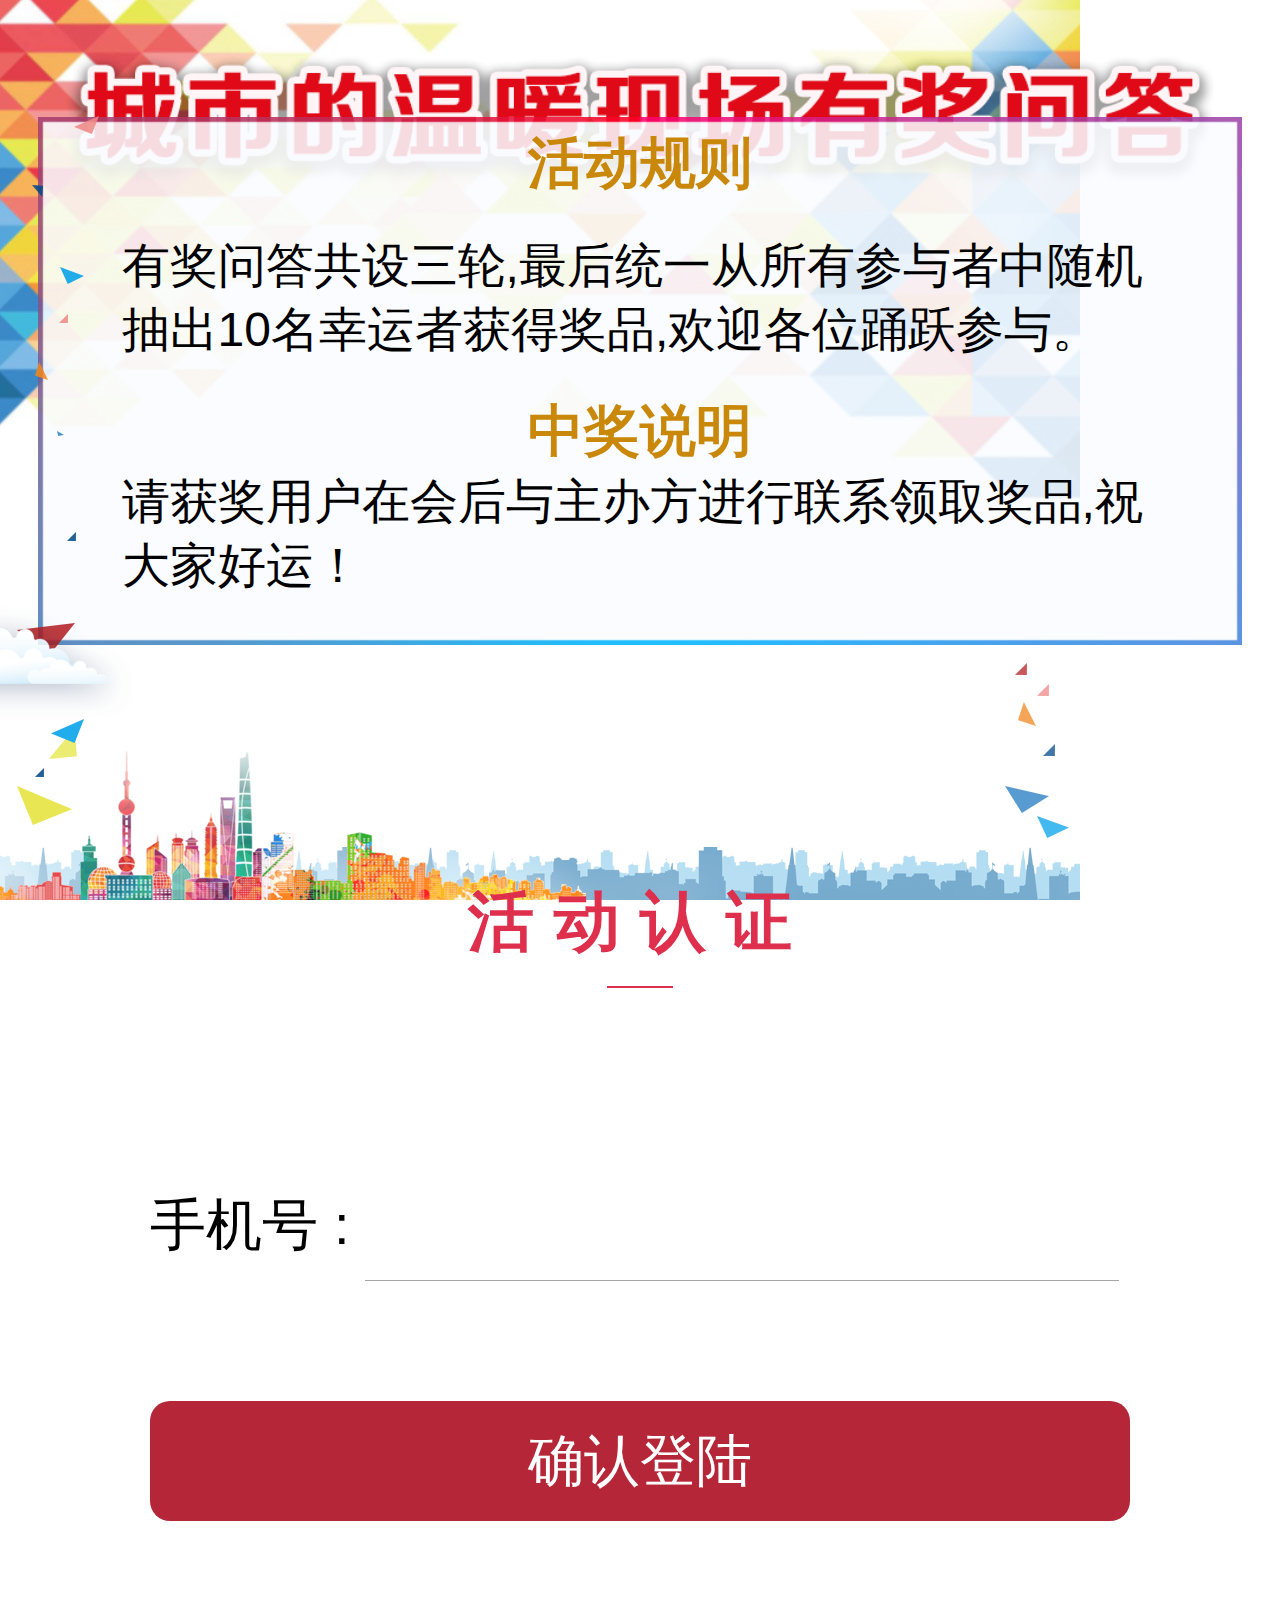
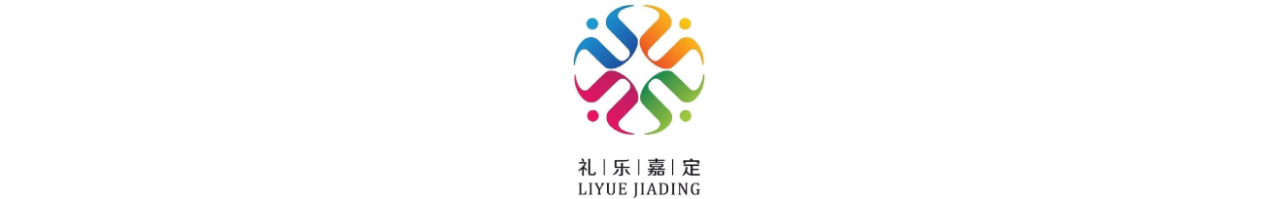
==== index.html @ f79117a4 "first commit" ====
<!DOCTYPE html>
<html lang="en">
<head>
	<meta charset="UTF-8">
	<meta name='viewport' content='width=device-width, initial-scale=1.0, maximum-scale=1.0, user-scalable=0'>
	<meta name="applicable-device" content="mobile">
	<title>首页</title>
	<link rel="stylesheet" href="css/style.css">
</head>
<body>
	<img src="img/m-bg.jpg" alt="">
	<img src="img/txt.png" alt="" style="width: 90%;position: absolute;left: 5%;top: 6%;z-index: 10;">
	<img src="img/squre.png" alt="" style="width: 94%;position: absolute;left: 3%;top: 13%;z-index: 10;">
	<img src="img/btm.png" alt="" style="position: absolute;left: 0;bottom: 0;z-index: 10;">
	<div class="active">	
		<h4>活动规则</h4>
		<p style="margin: 0.08rem auto;">有奖问答共设三轮,最后统一从所有参与者中随机抽出10名幸运者获得奖品,欢迎各位踊跃参与。</p>
		<h4>中奖说明</h4>
		<p>请获奖用户在会后与主办方进行联系领取奖品,祝大家好运！</p>
		<h3>活动认证</h3>
		<div class="line"></div>
		<div class="phone">手机号 : <input type="text" name="phoneNum" class="pho"></div>
		<input class="btn" type="button" value="确认登陆">
		<div class="alert"></div>
		<img src="img/logo.png" alt="" style="width: 12%;margin: 0.2rem auto 0;">
	</div>
</body>
<script type="text/javascript" src="js/jquery-3.1.1.min.js"></script>
<script type="text/javascript" src="js/question.js"></script>
</html>
---- css/style.css ----
body,ul,ol,p,h1,h2,h3,h4,h5,dl,dd,form,input,textarea,
td,th,button,strong,em,select,video,canvas{margin:0;padding:0;}
li{list-style:none;}
table{ border-collapse:collapse;}
textarea{resize:none;overflow:auto;}
img{ border:none; vertical-align:middle;max-width: 100%;display: block;}
em{ font-style:normal;}
a{ text-decoration:none;}
a,input{-webkit-appearance: none;-webkit-tap-highlight-color:rgba(0,0,0,0);}
input{outline: none;}
a, img {-webkit-touch-callout: none; }
html, body {-webkit-user-select: none;   user-select: none;}
body{font-family: "Helvetica Neue", Helvetica, "STHeiTi", sans-serif; overflow-x:hidden; overflow-y:auto;font-size: 0.14rem;}
html{font-size: 100px;}
.fl{float:left;}
.fr{float:right;}
/*首页*/
.active{width: 90%;position: absolute;left: 5%;top: 14%;z-index: 20;}
.active h4{text-align: center;color: #C98809;}
.active p{font-size: 0.12rem;width: 90%;margin: 0 auto;}
.active h3{text-align: center;margin-top: 0.7rem;color: #DE304D;letter-spacing: 0.05rem;}
.active .line{width: 0.16rem;border: 1px solid #DE304D;margin: 0.05rem auto 0.5rem;}
.active .phone{width: 85%;margin: 0 auto 0.3rem;font-size: 0.14rem;}
.active .pho{width: 77%;height: 0.2rem;border: 1px solid #A5A5A5;border-width: 0 0 1px 0;text-align: center;}
.active .btn{width: 85%;height: 0.3rem;background-color: #B52738;display: block;margin: 0 auto;border: none;color: #fff;text-align: center;line-height: 0.3rem;border-radius: 0.05rem;font-size: 0.14rem;}
.alert{width: 60%;height: 0.33rem;line-height: 0.33rem;background-color: #000;opacity: 0.7;text-align: center;color: #fff;border-radius: 0.03rem;font-size: 0.12rem;position: absolute;top: 44%;left: 50%;margin-left: -30%;display: none;}
/*问答*/
.wrap{width: 90%;position: absolute;left: 5%;top: 28%;z-index: 100;}
.wrap .tep{padding: 0.01rem 0.05rem;background-color: #7F7F7F;text-align: center;font-size: ;color: #fff;display: inline-block;border-radius: 0.05rem;margin-left: 47%;}
.wrap .warn{text-align: center;color: #DE304D;font-size: 0.14rem;margin: 0.2rem 0;}
.wrap .subject .tit{font-size: 0.15rem;}
.wrap .subject input[type='radio']{width: 0.17rem;height: 0.17rem;opacity: 0;position: absolute;left: 0;top: 0.03rem;}
.wrap .subject label{width: 0.17rem;height: 0.17rem;display: inline-block;background-image: url(../img/no.png);background-size: cover;vertical-align: text-top;}
.wrap .subject .select{font-size: 0.16rem;margin-top: 0.2rem;position: relative;}
.wrap .subject input[type='radio']:checked+label{background-image: url(../img/yes.png);background-size: cover;}
.submit{width: 70%;height: 0.3rem;background-color: #B52738;display: block;border: none;color: #fff;text-align: center;line-height: 0.3rem;border-radius: 0.05rem;font-size: 0.14rem;position: fixed;left: 50%;bottom: 10%;margin-left: -35%;z-index: 100;}
.wait{width: 60%;height: 0.33rem;line-height: 0.33rem;background-color: #000;opacity: 0.7;text-align: center;color: #fff;border-radius: 0.03rem;font-size: 0.12rem;position: absolute;top: 44%;left: 50%;margin-left: -30%;display: none;z-index: 200;}
#stop.cur{background-color: #D47E89;}
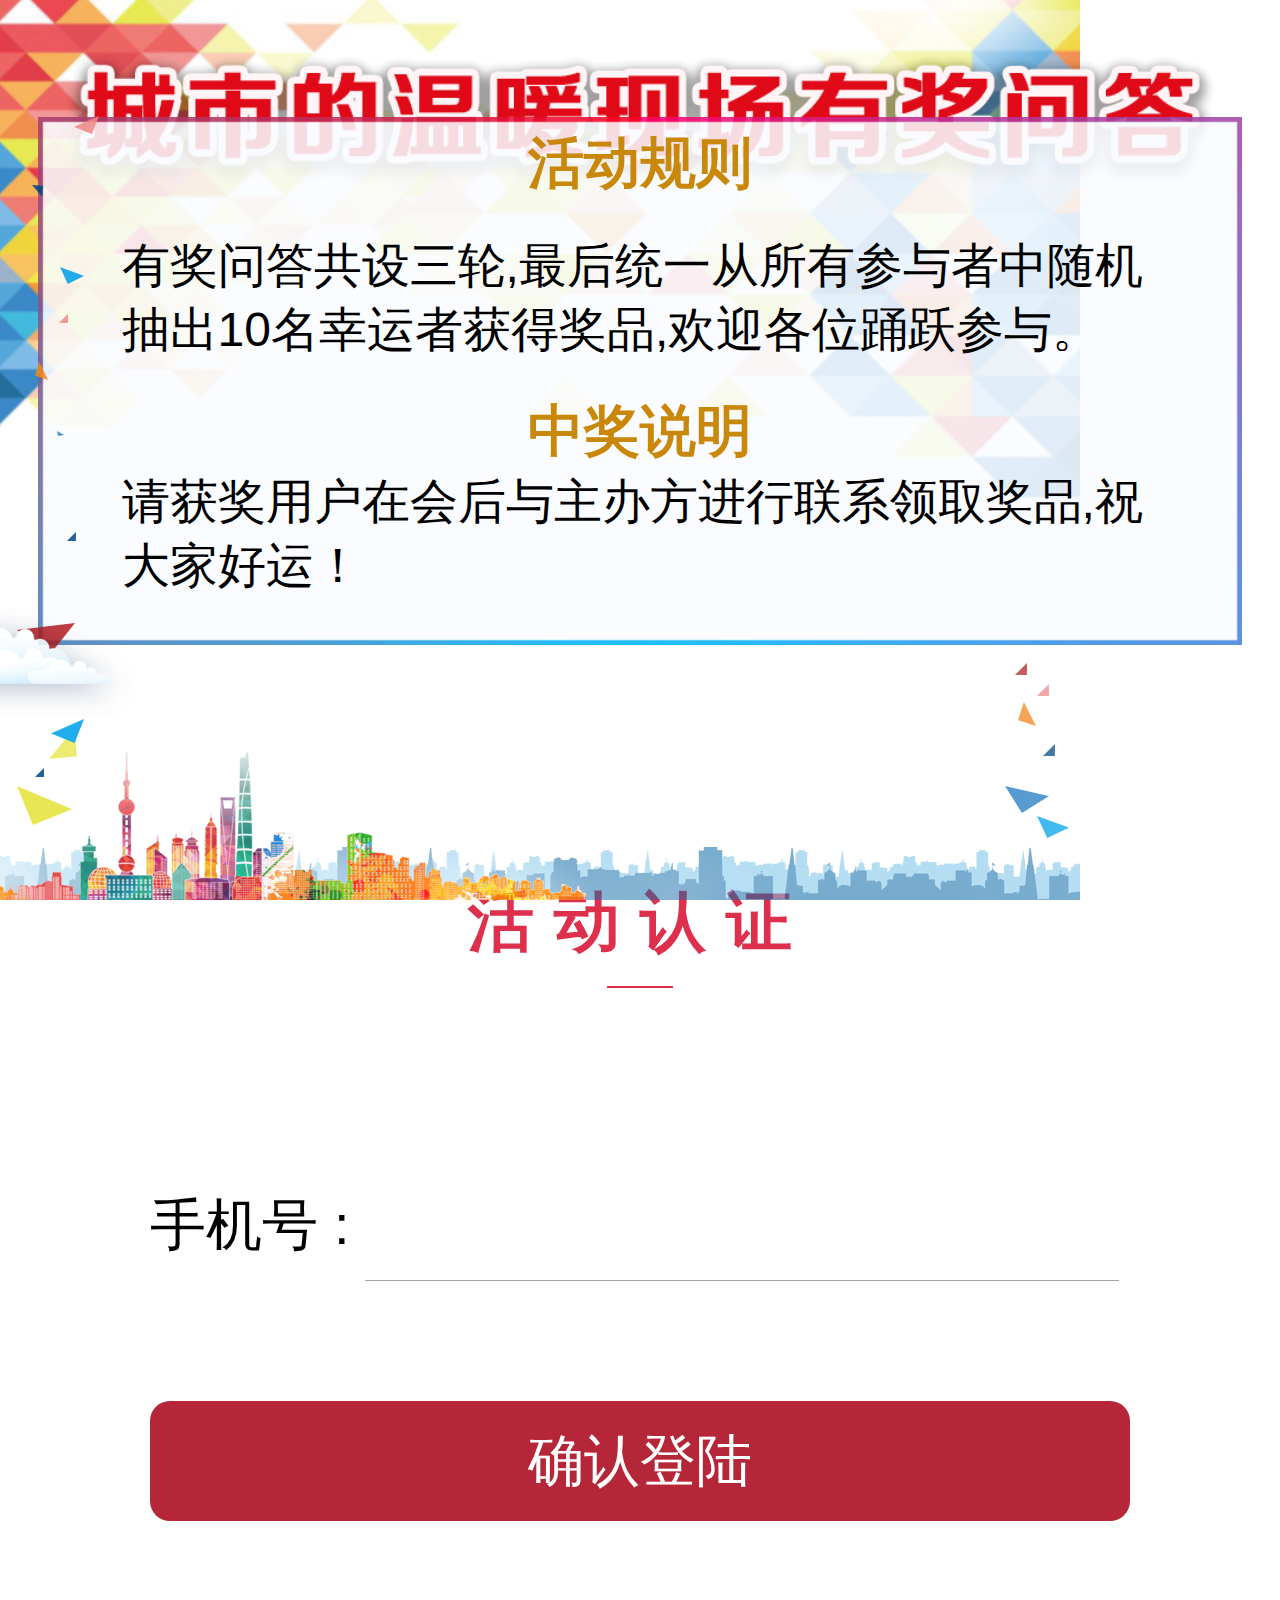
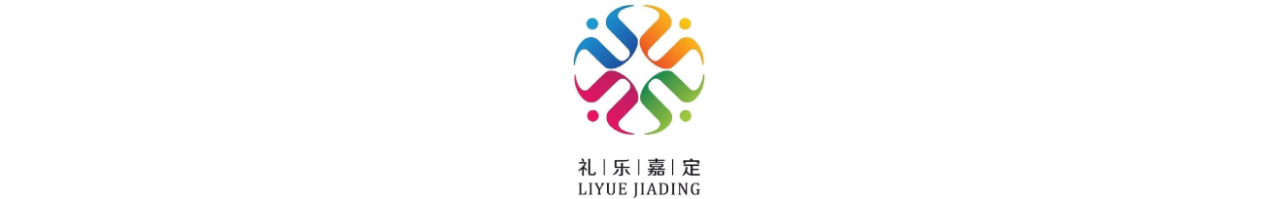
==== commit d8aef50b: "update" ====
--- a/index.html
+++ b/index.html
@@ -11,7 +11,7 @@
 	<img src="img/m-bg.jpg" alt="">
 	<img src="img/txt.png" alt="" style="width: 90%;position: absolute;left: 5%;top: 6%;z-index: 10;">
 	<img src="img/squre.png" alt="" style="width: 94%;position: absolute;left: 3%;top: 13%;z-index: 10;">
-	<img src="img/btm.png" alt="" style="position: absolute;left: 0;bottom: 0;z-index: 10;">
+	
 	<div class="active">	
 		<h4>活动规则</h4>
 		<p style="margin: 0.08rem auto;">有奖问答共设三轮,最后统一从所有参与者中随机抽出10名幸运者获得奖品,欢迎各位踊跃参与。</p>
@@ -24,6 +24,7 @@
 		<div class="alert"></div>
 		<img src="img/logo.png" alt="" style="width: 12%;margin: 0.2rem auto 0;">
 	</div>
+	<img src="img/btm.png" alt="" style="position: absolute;left: 0;bottom: 0;z-index: 20;">
 </body>
 <script type="text/javascript" src="js/jquery-3.1.1.min.js"></script>
 <script type="text/javascript" src="js/question.js"></script>
--- a/css/style.css
+++ b/css/style.css
@@ -33,6 +33,6 @@
 .wrap .subject label{width: 0.17rem;height: 0.17rem;display: inline-block;background-image: url(../img/no.png);background-size: cover;vertical-align: text-top;}
 .wrap .subject .select{font-size: 0.16rem;margin-top: 0.2rem;position: relative;}
 .wrap .subject input[type='radio']:checked+label{background-image: url(../img/yes.png);background-size: cover;}
-.submit{width: 70%;height: 0.3rem;background-color: #B52738;display: block;border: none;color: #fff;text-align: center;line-height: 0.3rem;border-radius: 0.05rem;font-size: 0.14rem;position: fixed;left: 50%;bottom: 10%;margin-left: -35%;z-index: 100;}
+.submit{width: 70%;height: 0.3rem;background-color: #B52738;display: block;border: none;color: #fff;text-align: center;line-height: 0.3rem;border-radius: 0.05rem;font-size: 0.14rem;position: fixed;left: 50%;bottom: 8%;margin-left: -35%;z-index: 100;}
 .wait{width: 60%;height: 0.33rem;line-height: 0.33rem;background-color: #000;opacity: 0.7;text-align: center;color: #fff;border-radius: 0.03rem;font-size: 0.12rem;position: absolute;top: 44%;left: 50%;margin-left: -30%;display: none;z-index: 200;}
 #stop.cur{background-color: #D47E89;}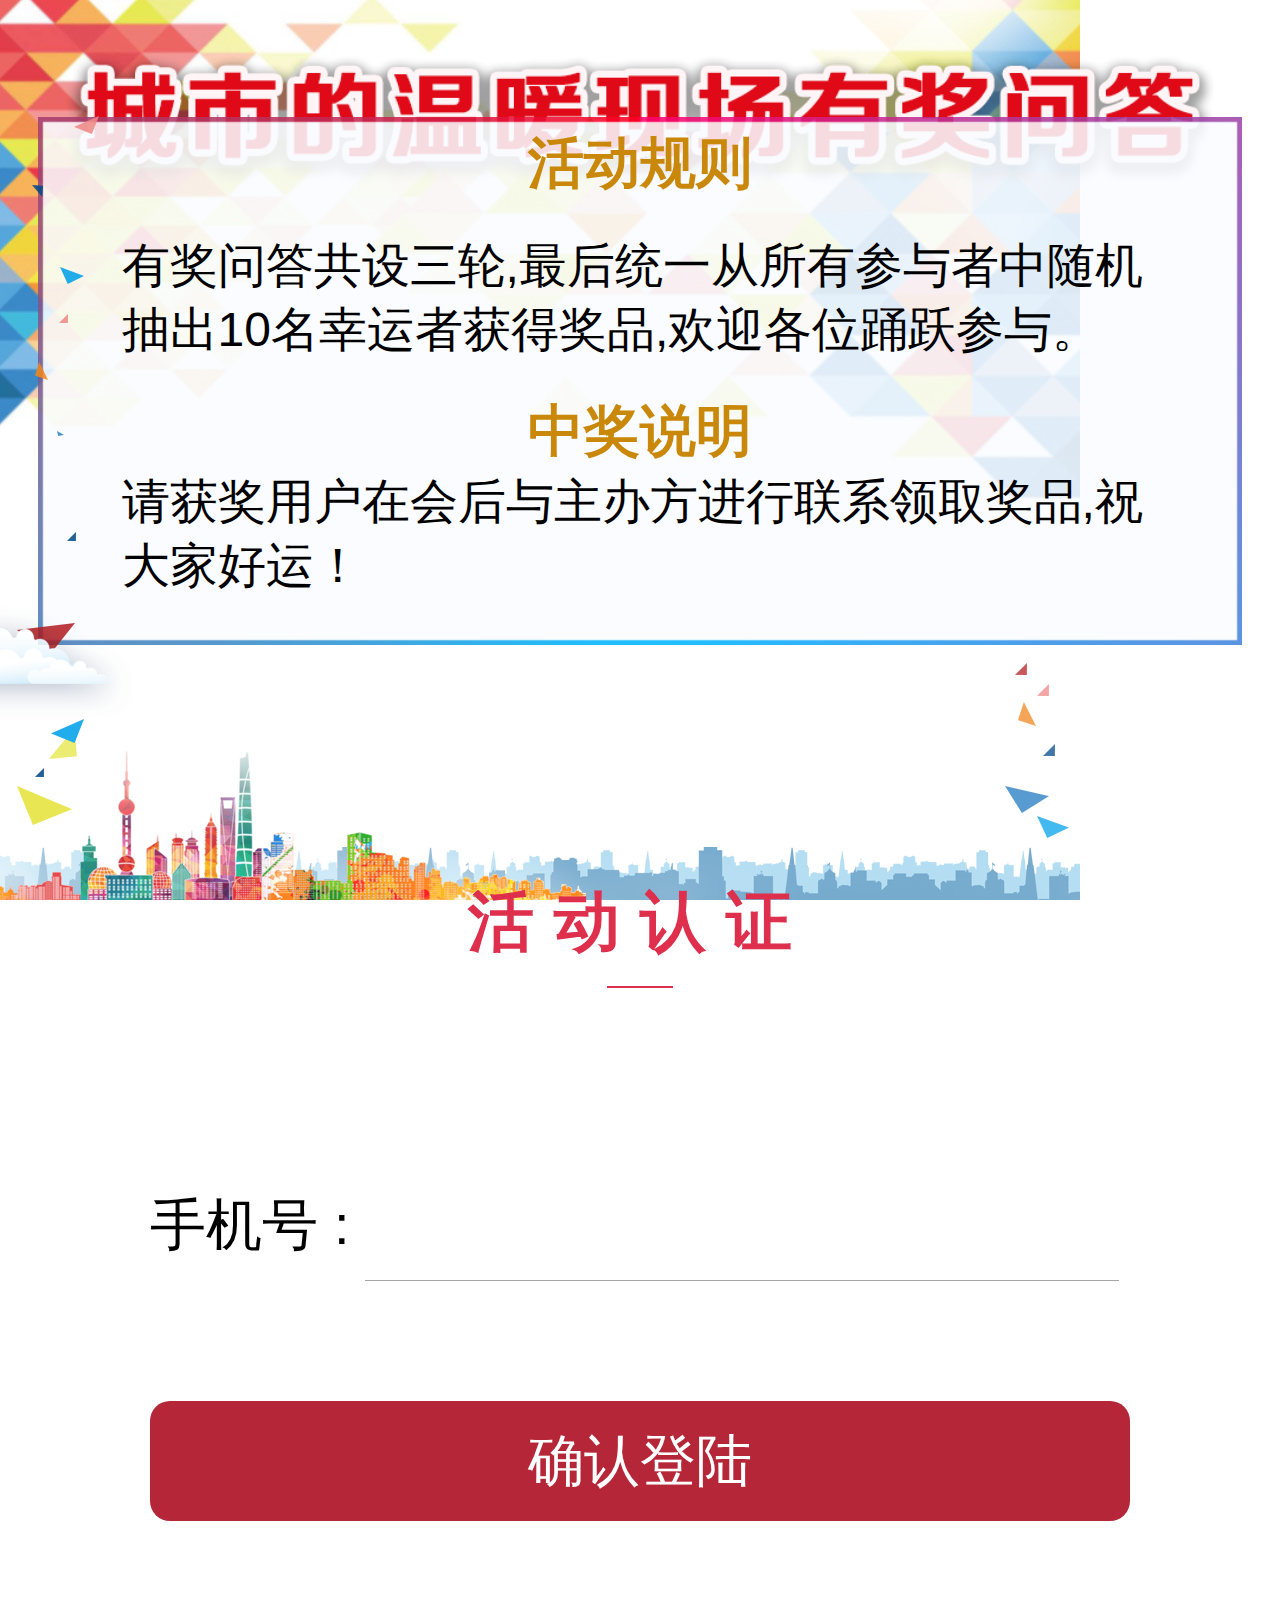
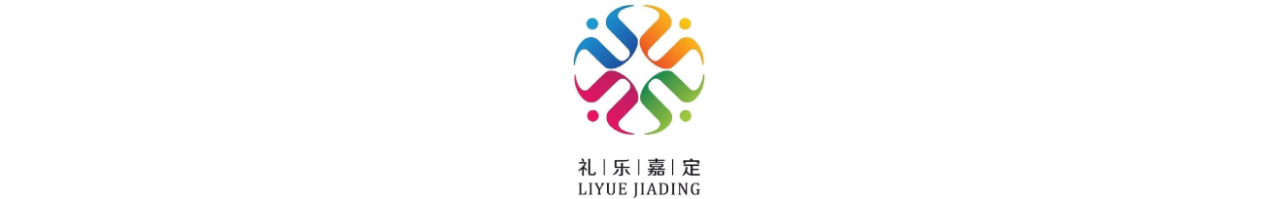
==== commit 161d3fa4: "update" ====
--- a/index.html
+++ b/index.html
@@ -11,7 +11,7 @@
 	<img src="img/m-bg.jpg" alt="">
 	<img src="img/txt.png" alt="" style="width: 90%;position: absolute;left: 5%;top: 6%;z-index: 10;">
 	<img src="img/squre.png" alt="" style="width: 94%;position: absolute;left: 3%;top: 13%;z-index: 10;">
-	
+	<img src="img/btm.png" alt="" style="position: absolute;left: 0;bottom: 0;z-index: 10;">
 	<div class="active">	
 		<h4>活动规则</h4>
 		<p style="margin: 0.08rem auto;">有奖问答共设三轮,最后统一从所有参与者中随机抽出10名幸运者获得奖品,欢迎各位踊跃参与。</p>
@@ -24,7 +24,6 @@
 		<div class="alert"></div>
 		<img src="img/logo.png" alt="" style="width: 12%;margin: 0.2rem auto 0;">
 	</div>
-	<img src="img/btm.png" alt="" style="position: absolute;left: 0;bottom: 0;z-index: 20;">
 </body>
 <script type="text/javascript" src="js/jquery-3.1.1.min.js"></script>
 <script type="text/javascript" src="js/question.js"></script>
